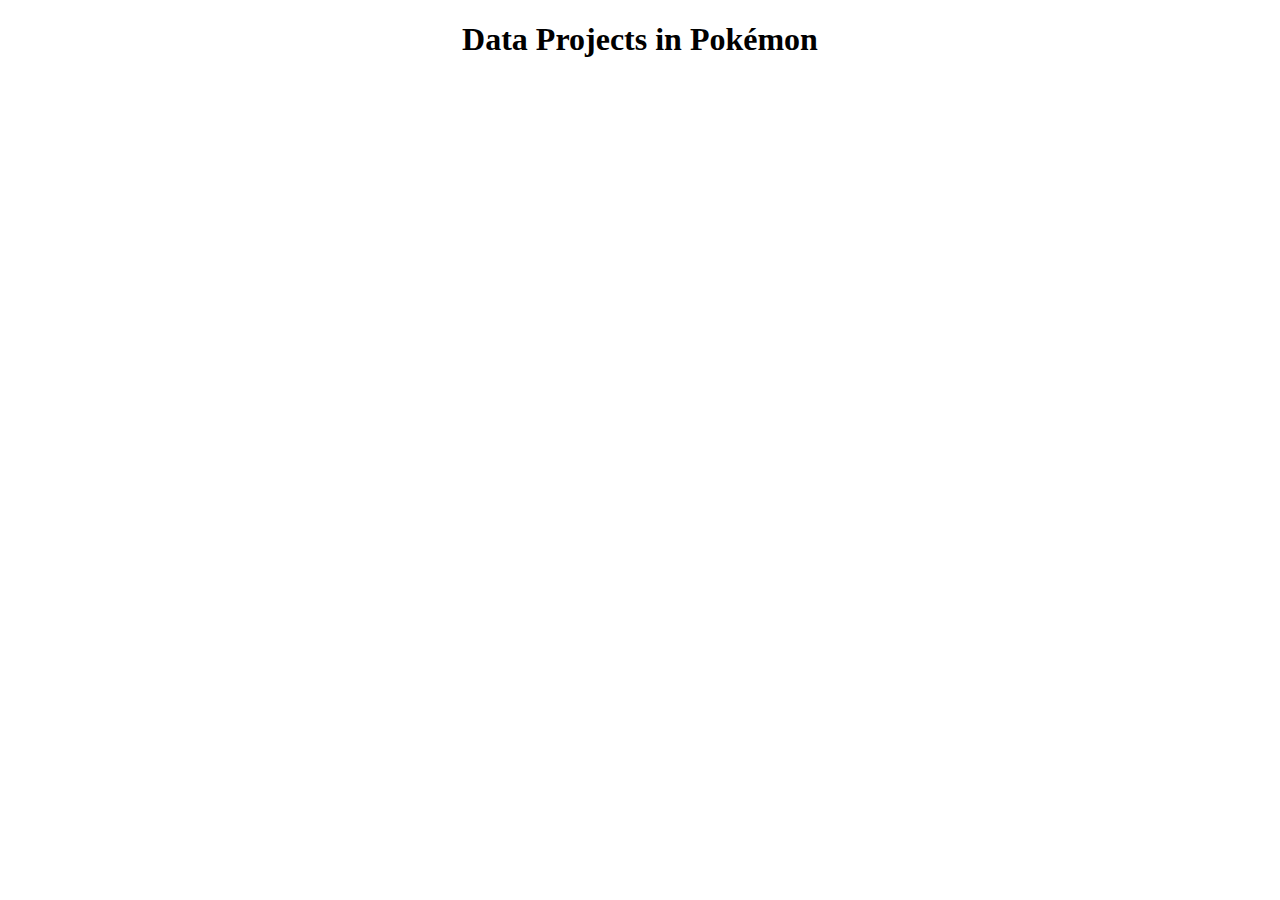
==== StatisticsinPokemon/data-project/index.html @ 68e0a61a "added index.html files for each sub-folder" ====
<!DOCTYPE html>
<html lang="en">
<head>
    <title>Data Projects in Pokémon</title>
    <meta charset="utf-8">
    <meta name="viewport" content="width=device-width, initial-scale = 1.0">
    <meta name="description" content="An Archival Project for Statistics in Pokémon">
    <link href=""https://fonts.googleapis.com/css2?family=Crimson+Pro"">
    <link rel="stylesheet" href="https://stackpath.bootstrapcdn.com/font-awesome/4.7.0/css/font-awesome.min.css">
    <link rel="stylesheet" href="assets/css/main.css">
    <link rel="stylesheet" href="styles.css">


<h1 style = "text-align:center">Data Projects in Pokémon</h1>


</html>
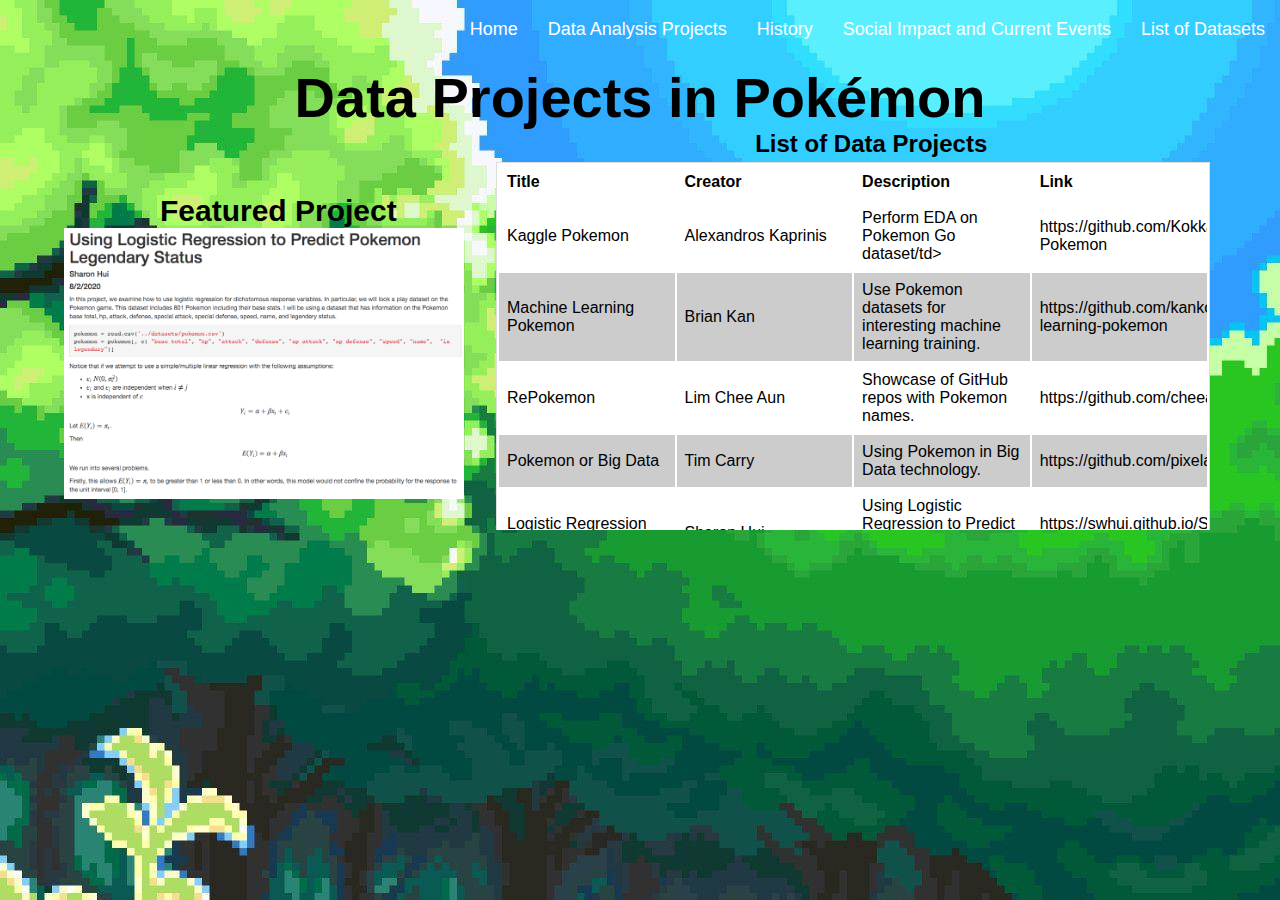
==== commit 896fdb95: "added dataproject" ====
--- a/StatisticsinPokemon/data-project/index.html
+++ b/StatisticsinPokemon/data-project/index.html
@@ -1,17 +1,83 @@
 <!DOCTYPE html>
-<html lang="en">
+<html>
 <head>
-    <title>Data Projects in Pokémon</title>
-    <meta charset="utf-8">
-    <meta name="viewport" content="width=device-width, initial-scale = 1.0">
-    <meta name="description" content="An Archival Project for Statistics in Pokémon">
-    <link href=""https://fonts.googleapis.com/css2?family=Crimson+Pro"">
-    <link rel="stylesheet" href="https://stackpath.bootstrapcdn.com/font-awesome/4.7.0/css/font-awesome.min.css">
-    <link rel="stylesheet" href="assets/css/main.css">
-    <link rel="stylesheet" href="styles.css">
+    <title>Datasets in Pokemon</title>
+    <link rel="stylesheet" type="text/css" href="css/style.css">
+</head>
+<body>
+  <header>
+
+    <div class="nav">
+        <a href="https://swhui.github.io/StatisticsinPokemon/datasets/">List of Datasets</a>
+        <a href="https://swhui.github.io/StatisticsinPokemon/social-impact/">Social Impact and Current Events</a>
+        <a href="https://swhui.github.io/StatisticsinPokemon/history/">History</a>
+        <a href="https://swhui.github.io/StatisticsinPokemon/data-project/">Data Analysis Projects</a>
+        <a href="https://swhui.github.io/StatisticsinPokemon/">Home</a>
+    </div>
+
+  <h1><br>Data Projects in Pokémon</h1>
+
+  <div class="document-container">
+      <h2 class = "headertekst">Featured Project</h2>
+      <a href="https://swhui.github.io/StatisticsinPokemon/data-project/logistic-reg">
+        <img src="project_prev.png" alt="Project Preview of Logistic Regression">
+      </a>
+  </div>
 
 
-<h1 style = "text-align:center">Data Projects in Pokémon</h1>
+  <div class="dt" style="overflow-x:auto;">
+    <h2> List of Data Projects </h2>
+  <table class="center">
+    <colgroup>
+      <col class="field1">
+      <col class="field2">
+      <col class="field3">
+      <col class="field4">
+    </colgroup>
+  <thead><tr><th title="Field #1">Title</th>
+  <th title="Field #2">Creator</th>
+  <th title="Field #3">Description</th>
+  <th title="Field #4">Link</th>
+  </tr></thead>
+  <tbody>
+  <tr>
+    <td>Kaggle Pokemon</td>
+    <td>Alexandros Kaprinis</td>
+    <td>Perform EDA on Pokemon Go dataset/td>
+    <td>https://github.com/Kokkalo4/Kaggle-Pokemon</td>
+  </tr>
+  <tr>
+    <td>Machine Learning Pokemon</td>
+    <td>Brian Kan</td>
+    <td>Use Pokemon datasets for interesting machine learning training.</td>
+    <td>https://github.com/kankongmeng/machine-learning-pokemon</td>
+  </tr>
+    <tr>
+    <td>RePokemon</td>
+    <td>Lim Chee Aun</td>
+    <td>Showcase of GitHub repos with Pokemon names.</td>
+    <td>https://github.com/cheeaun/repokemon</td>
+  </tr>
+    <tr>
+    <td>Pokemon or Big Data</td>
+    <td>Tim Carry</td>
+    <td>Using Pokemon in Big Data technology.</td>
+    <td>https://github.com/pixelastic/pokemonorbigdata</td>
+  </tr>
+  <tr>
+    <td>Logistic Regression and Pokemon</td>
+    <td>Sharon Hui</td>
+    <td>Using Logistic Regression to Predict Pokemon Legendary Status</td>
+    <td>https://swhui.github.io/StatisticsinPokemon/data-project/logistic-reg</td>
+  </tr>
+</div>
+
+<div class = "description">
+  <p>&nbsp;&nbsp;&nbsp; &nbsp;This is a list of data analysis projects from other
+    users that I have collected from a variety of websites, primarily from Github.
+    These works are not my own and all rights belong to the creators in the table.
+  </p>
+</div>
 
 
 </html>
--- a/StatisticsinPokemon/data-project/css/style.css
+++ b/StatisticsinPokemon/data-project/css/style.css
@@ -0,0 +1,98 @@
+*{
+    margin: 0;
+    padding: 0;
+    font-family: "Helvetica Neue", Helvetica, Arial, sans-serif;
+}
+
+h1{
+  font-size: 56px;
+  text-align: center;
+  margin-top: 0em;
+}
+
+h2.headertekst{
+  left:30%;
+  position:relative;
+  font-size: 30px;
+  text-align: "center";
+}
+
+.nav a {
+  float: right;
+  margin-top: .5em;
+  color: white;
+  text-align: center;
+  padding: 15px;
+  text-decoration: none;
+  font-size: 18px;
+  line-height: 10px;
+  border-radius: 4px;
+}
+.nav a:hover {
+  background-color: #fff;
+  color: #000;
+}
+
+.document-container{
+  float:left;
+  width: 320px;
+  height: 300px;
+  margin: 5%;
+}
+
+
+img{
+  max-width: 400px;
+  max-height: 400px;
+}
+
+
+.dt {
+  float:right;
+  height: 400px;
+  width: 60%;
+  position: relative;
+  style= overflow-x:auto ;
+  margin-right: 5%;
+}
+
+.dt h2{
+  position: absolute;
+  left: 40%;
+}
+
+tr:nth-child(even){
+  background-color: #CCC;
+}
+
+
+th, td {
+  text-align: left;
+  padding: 8px;
+  overflow-y: scroll;
+  overflow-x: scroll;
+  font-family: "Helvetica Neue", Helvetica, Arial, sans-serif;
+}
+
+
+body {
+  background-image: url("../project-background.jpg");
+}
+
+table {
+  background-color: white;
+  table-layout: fixed;
+  width: 93%;
+  border: 1px solid #ddd;
+  margin-left: 3em;
+  margin-top: 2em;
+  margin-right: 3em;
+  margin-bottom: 2em;
+  overflow-x: scroll;
+}
+
+.description {
+  position: absolute;
+  margin-top: 450px;
+  margin-left: 10px;
+}
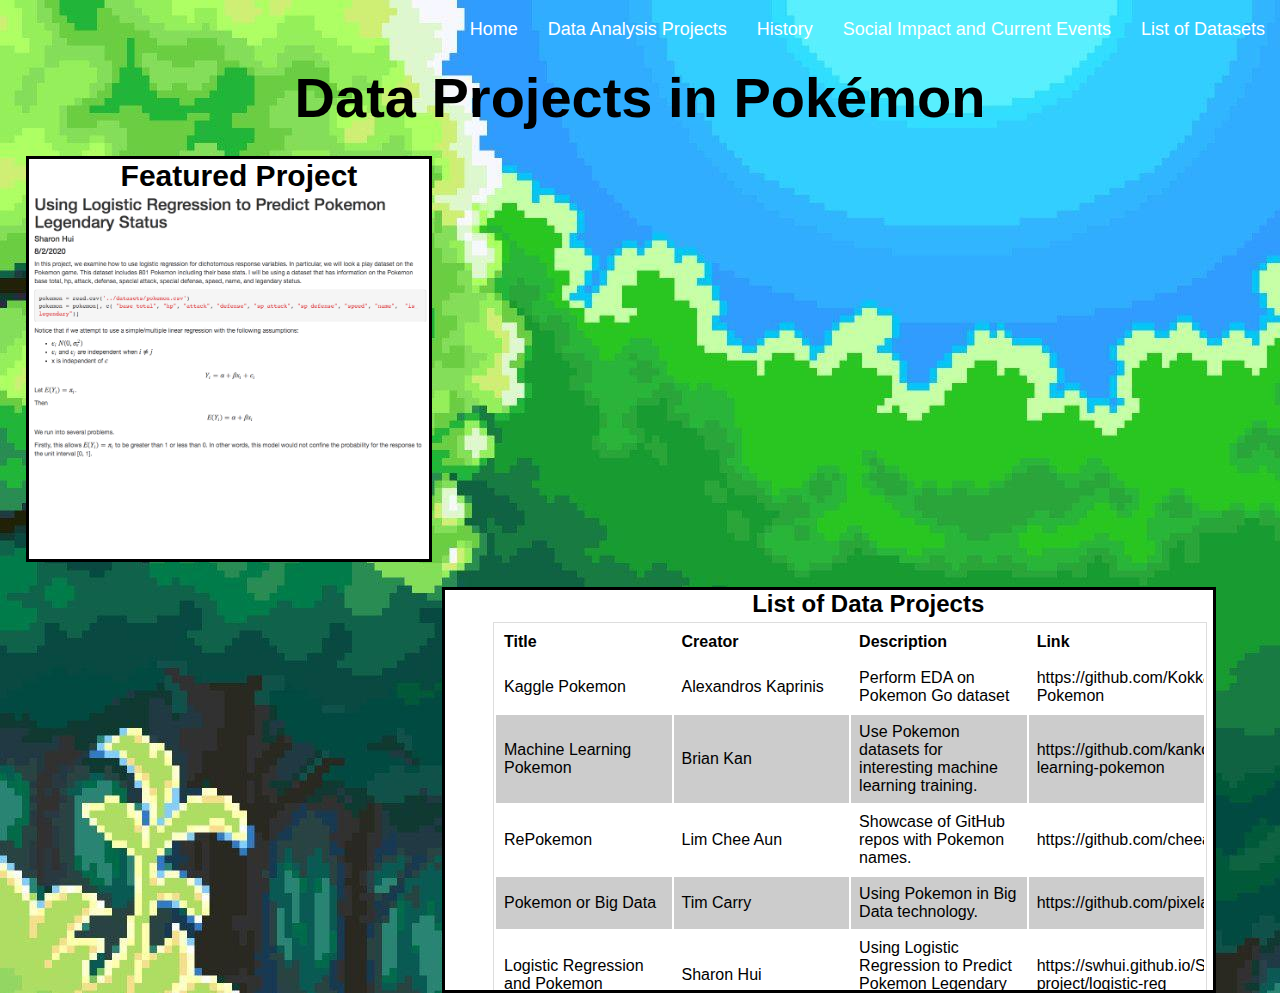
==== commit 7949a7cc: "change alignment, added borders" ====
--- a/StatisticsinPokemon/data-project/index.html
+++ b/StatisticsinPokemon/data-project/index.html
@@ -1,7 +1,7 @@
 <!DOCTYPE html>
 <html>
 <head>
-    <title>Datasets in Pokemon</title>
+    <title>Data Projects in Pokemon</title>
     <link rel="stylesheet" type="text/css" href="css/style.css">
 </head>
 <body>
@@ -43,7 +43,7 @@
   <tr>
     <td>Kaggle Pokemon</td>
     <td>Alexandros Kaprinis</td>
-    <td>Perform EDA on Pokemon Go dataset/td>
+    <td>Perform EDA on Pokemon Go dataset</td>
     <td>https://github.com/Kokkalo4/Kaggle-Pokemon</td>
   </tr>
   <tr>
--- a/StatisticsinPokemon/data-project/css/style.css
+++ b/StatisticsinPokemon/data-project/css/style.css
@@ -11,7 +11,7 @@
 }
 
 h2.headertekst{
-  left:30%;
+  left:23%;
   position:relative;
   font-size: 30px;
   text-align: "center";
@@ -34,10 +34,12 @@
 }
 
 .document-container{
+  border: solid;
+  background-color: white;
   float:left;
-  width: 320px;
-  height: 300px;
-  margin: 5%;
+  width: 400px;
+  height: 400px;
+  margin: 2%;
 }
 
 
@@ -48,6 +50,8 @@
 
 
 .dt {
+  border: solid;
+  background-color: white;
   float:right;
   height: 400px;
   width: 60%;
@@ -59,6 +63,7 @@
 .dt h2{
   position: absolute;
   left: 40%;
+  background-color: white;
 }
 
 tr:nth-child(even){
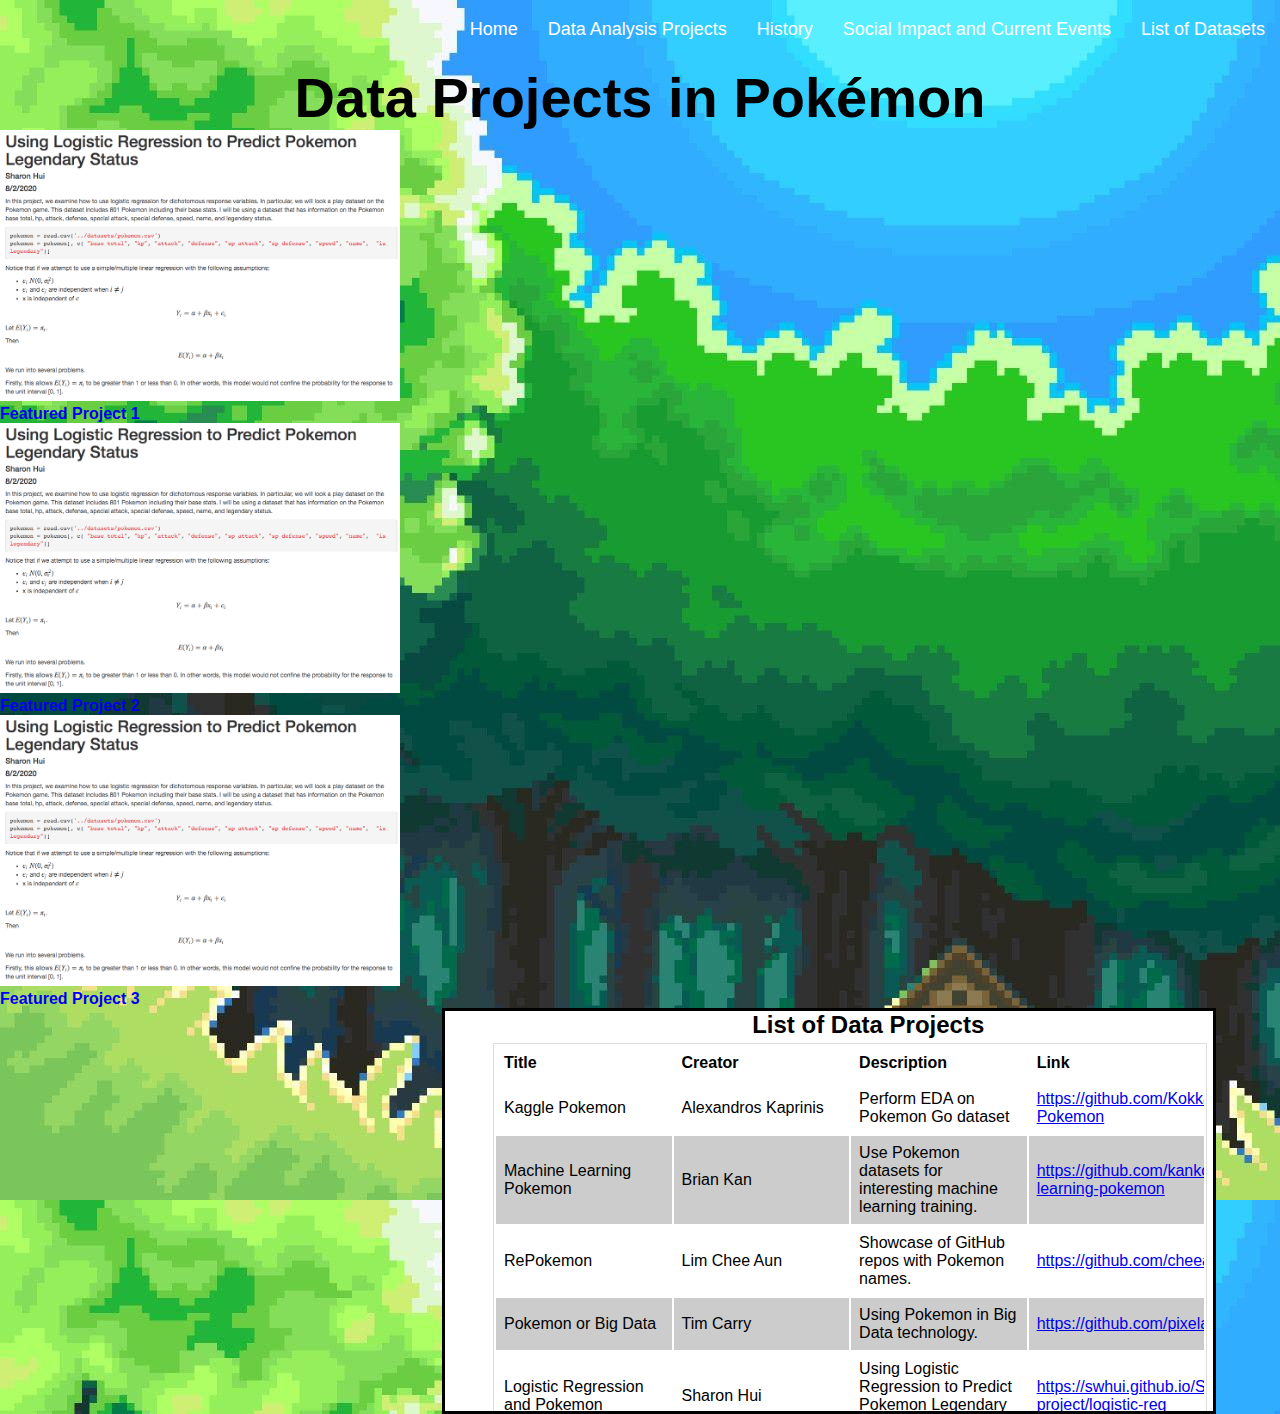
==== commit 0c16dbf1: "add hyperlink embedding in data proje" ====
--- a/StatisticsinPokemon/data-project/index.html
+++ b/StatisticsinPokemon/data-project/index.html
@@ -17,12 +17,27 @@
 
   <h1><br>Data Projects in Pokémon</h1>
 
-  <div class="document-container">
-      <h2 class = "headertekst">Featured Project</h2>
-      <a href="https://swhui.github.io/StatisticsinPokemon/data-project/logistic-reg">
+
+  <div class="row">
+    <div class="column">
+      <a style="text-decoration:none" href="https://swhui.github.io/StatisticsinPokemon/data-project/logistic-reg">
         <img src="project_prev.png" alt="Project Preview of Logistic Regression">
+      <div class="caption"><b>Featured Project 1</b></div>
       </a>
-  </div>
+    </div>
+    <div class="column">
+      <a style="text-decoration:none" href="https://swhui.github.io/StatisticsinPokemon/data-project/logistic-reg">
+        <img src="project_prev.png" alt="Project Preview of Logistic Regression">
+      <div class="caption"><b>Featured Project 2</b></div>
+      </a>
+    </div>
+    <div class="column">
+      <a style="text-decoration:none" href="https://swhui.github.io/StatisticsinPokemon/data-project/logistic-reg">
+        <img src="project_prev.png" alt="Project Preview of Logistic Regression">
+      <div class="caption"><b>Featured Project 3</b></div>
+      </a>
+    </div>
+    </div>
 
 
   <div class="dt" style="overflow-x:auto;">
@@ -44,31 +59,31 @@
     <td>Kaggle Pokemon</td>
     <td>Alexandros Kaprinis</td>
     <td>Perform EDA on Pokemon Go dataset</td>
-    <td>https://github.com/Kokkalo4/Kaggle-Pokemon</td>
+    <td><a href="https://github.com/Kokkalo4/Kaggle-Pokemon">https://github.com/Kokkalo4/Kaggle-Pokemon</a></td>
   </tr>
   <tr>
     <td>Machine Learning Pokemon</td>
     <td>Brian Kan</td>
     <td>Use Pokemon datasets for interesting machine learning training.</td>
-    <td>https://github.com/kankongmeng/machine-learning-pokemon</td>
+    <td><a href="https://github.com/kankongmeng/machine-learning-pokemon">https://github.com/kankongmeng/machine-learning-pokemon</a></td>
   </tr>
     <tr>
     <td>RePokemon</td>
     <td>Lim Chee Aun</td>
     <td>Showcase of GitHub repos with Pokemon names.</td>
-    <td>https://github.com/cheeaun/repokemon</td>
+    <td><a href="https://github.com/cheeaun/repokemon">https://github.com/cheeaun/repokemon</a></td>
   </tr>
     <tr>
     <td>Pokemon or Big Data</td>
     <td>Tim Carry</td>
     <td>Using Pokemon in Big Data technology.</td>
-    <td>https://github.com/pixelastic/pokemonorbigdata</td>
+    <td><a href="https://github.com/pixelastic/pokemonorbigdata">https://github.com/pixelastic/pokemonorbigdata</a></td>
   </tr>
   <tr>
     <td>Logistic Regression and Pokemon</td>
     <td>Sharon Hui</td>
     <td>Using Logistic Regression to Predict Pokemon Legendary Status</td>
-    <td>https://swhui.github.io/StatisticsinPokemon/data-project/logistic-reg</td>
+    <td><a href="https://swhui.github.io/StatisticsinPokemon/data-project/logistic-reg">https://swhui.github.io/StatisticsinPokemon/data-project/logistic-reg</a></td>
   </tr>
 </div>
 
